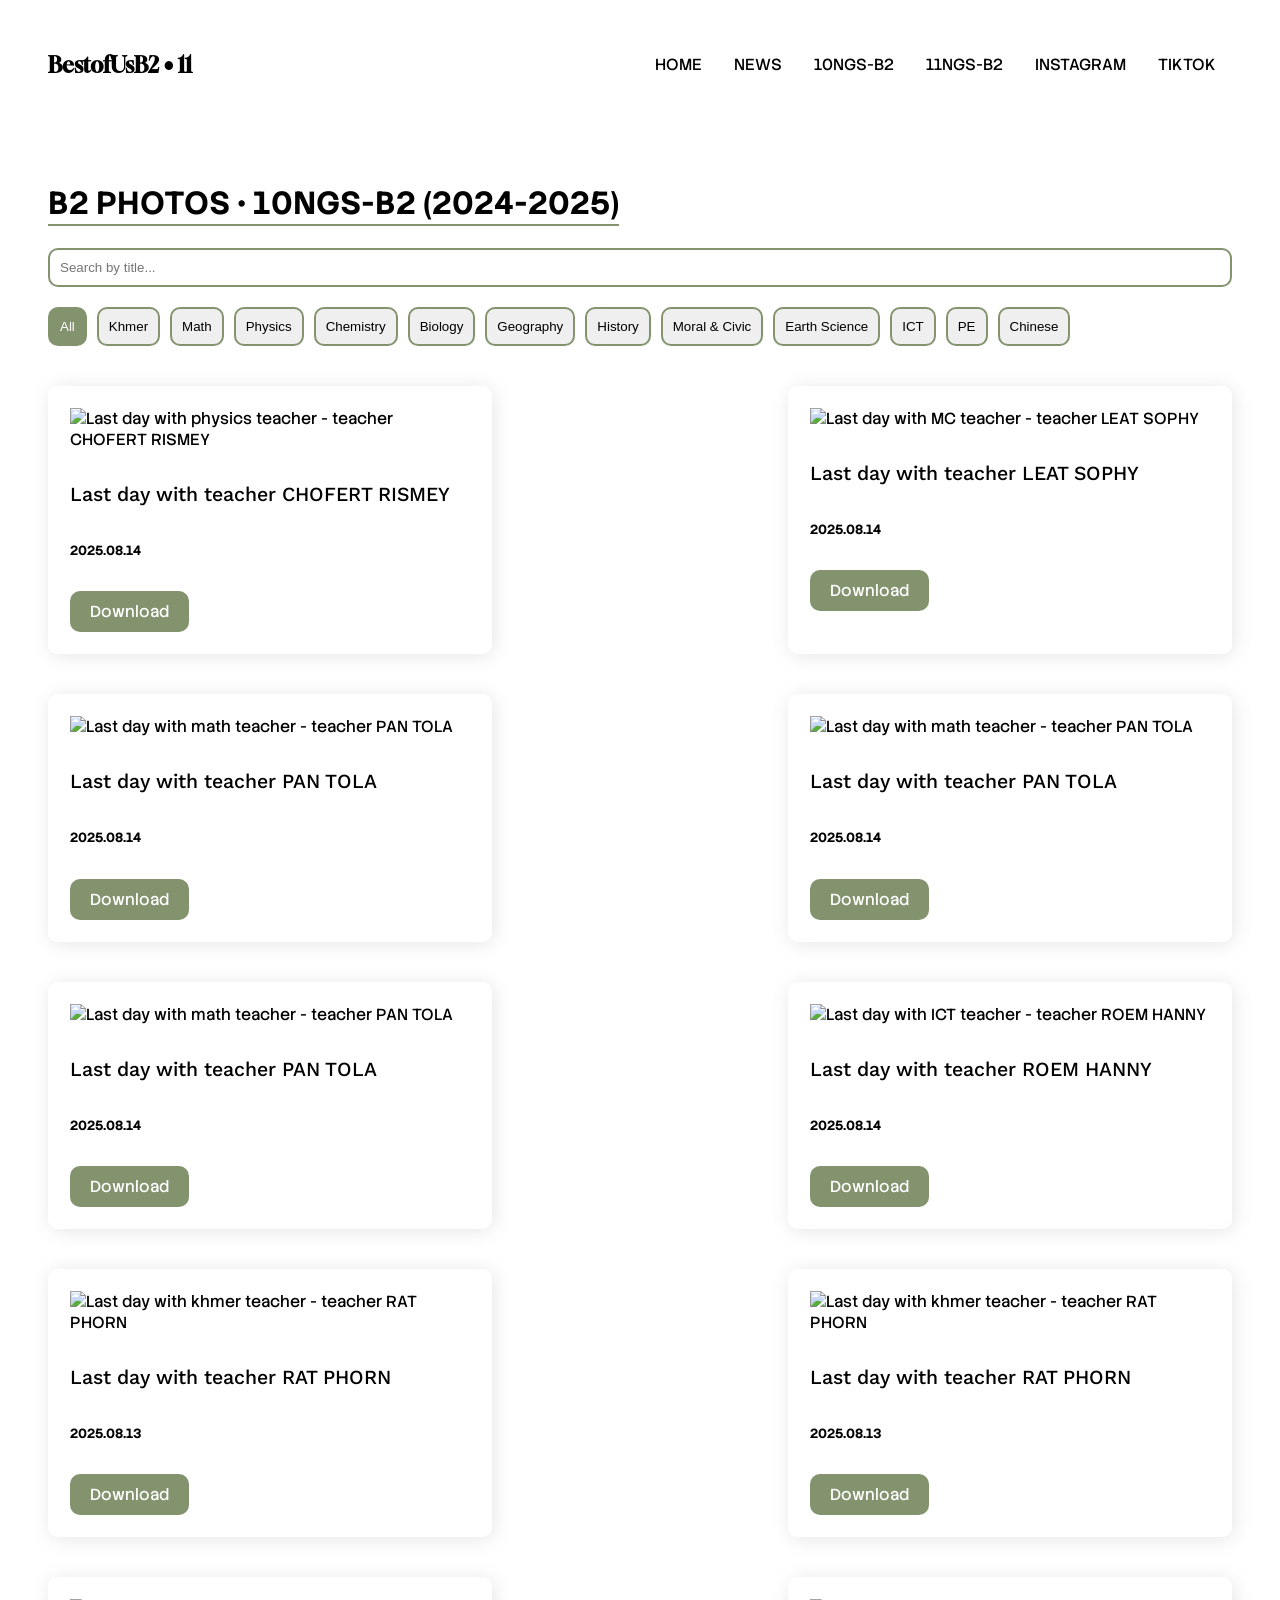
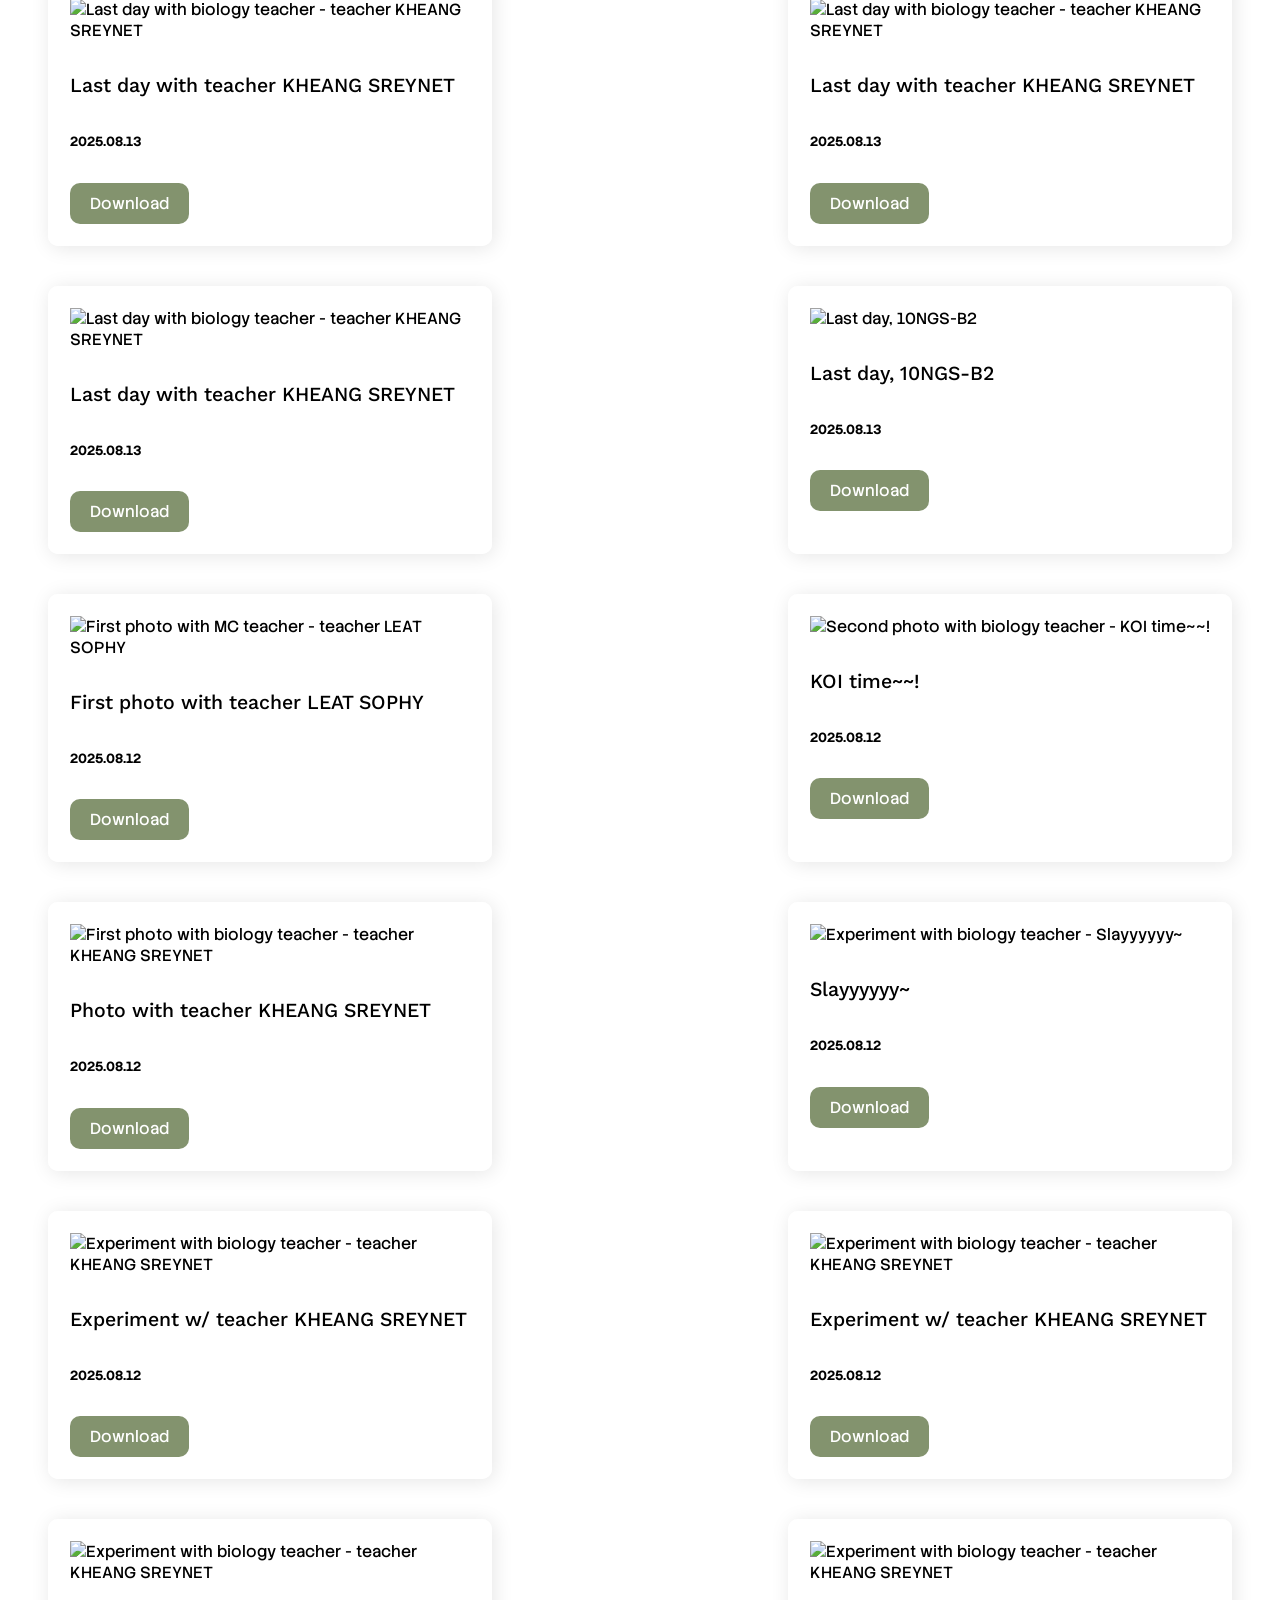
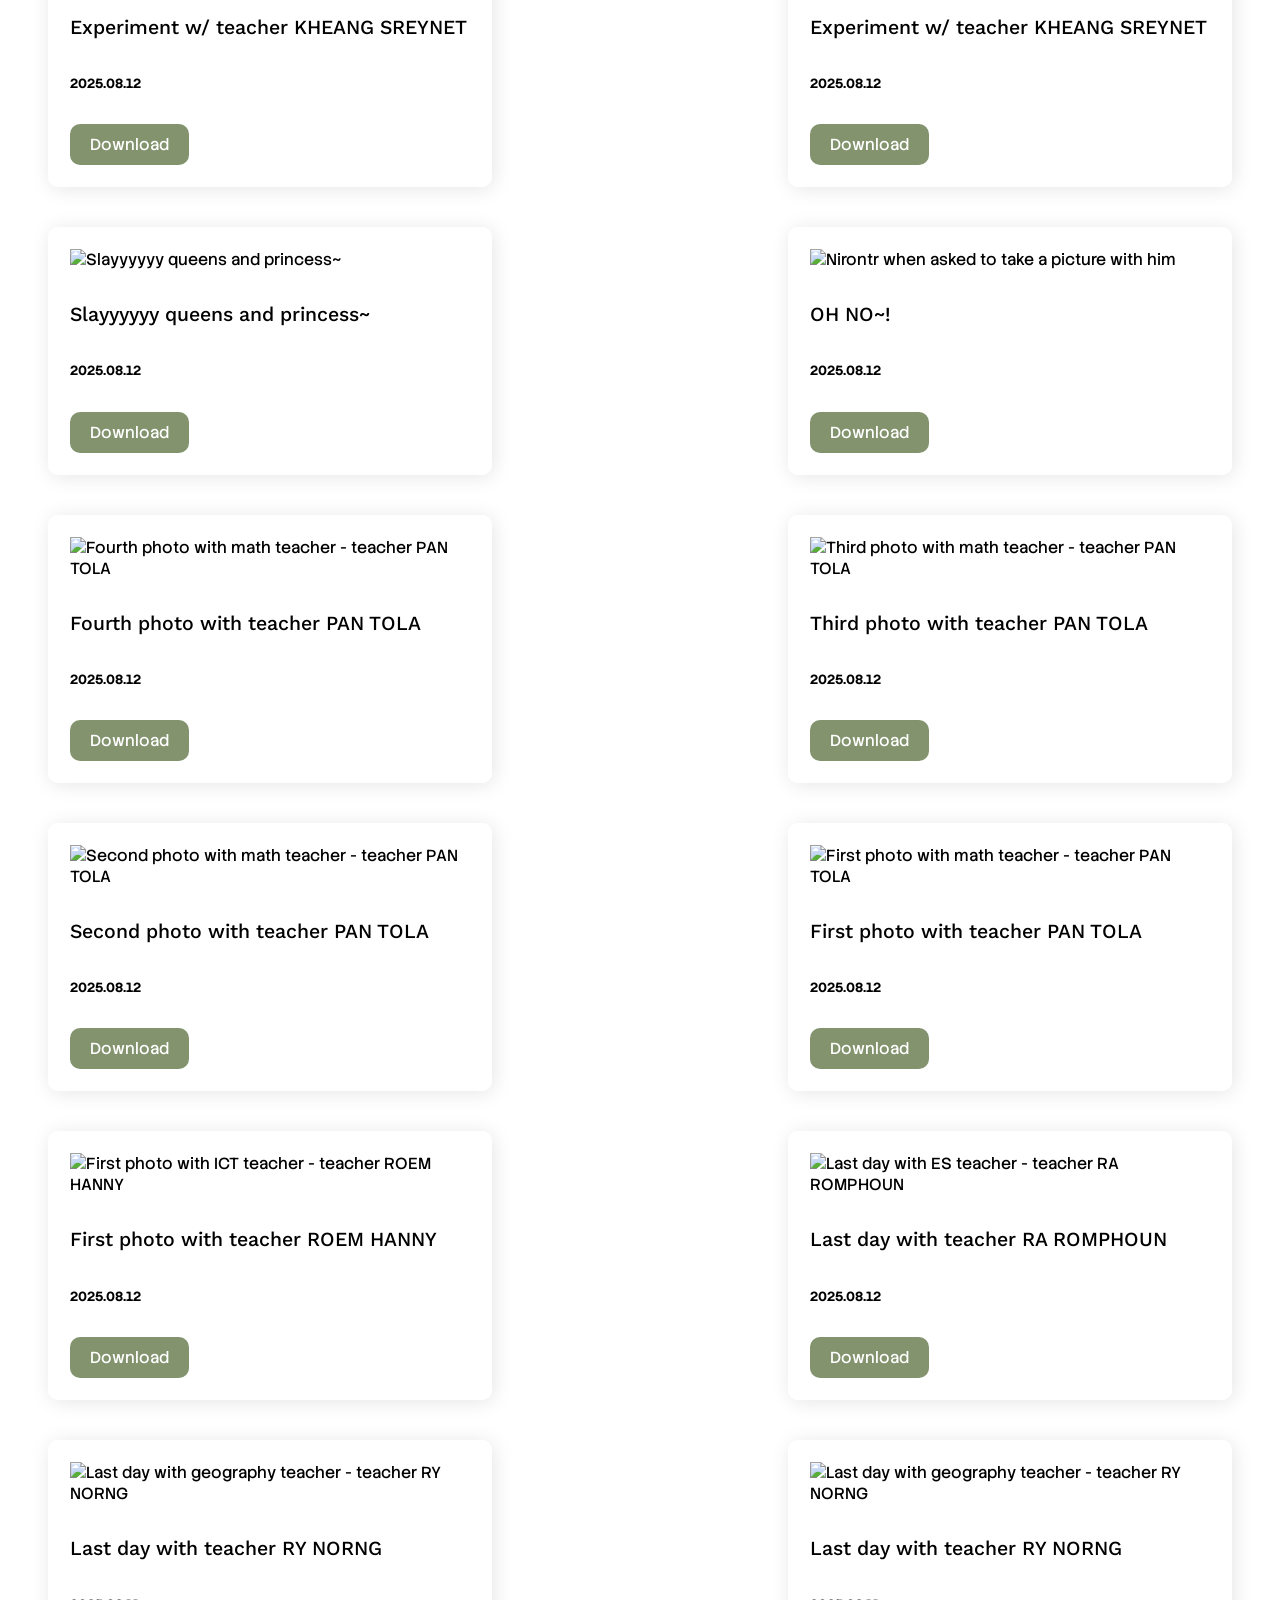
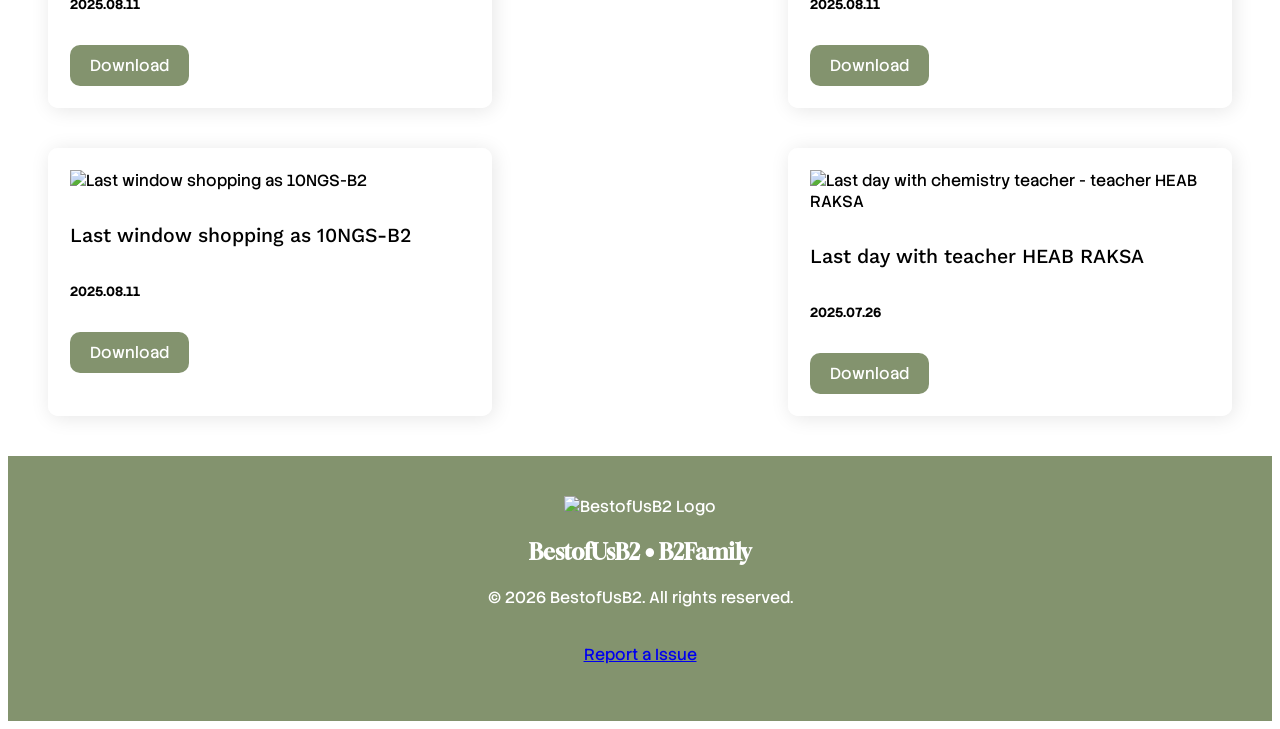
==== 10B2.html @ 4329cae9 "Add files via upload" ====
<!DOCTYPE html>
<html lang="en">

<head>
    <meta charset="UTF-8">
    <meta name="viewport" content="width=device-width, initial-scale=1.0">
    <title>BestofUsB2 - 10B2</title>
    <link rel="shortcut icon" href="favicon.ico" type="image/x-icon">
    <link rel="stylesheet" href="reset.css">
    <link rel="stylesheet" href="style.css">
    <script src="https://kit.fontawesome.com/820f3cc72f.js" crossorigin="anonymous"></script>
</head>

<body>
    <nav>
        <div class="logo">
            <h3>BestofUsB2 • 11</h3>
        </div>
        <div class="hamburger">
            <div class="bar"></div>
            <div class="bar"></div>
            <div class="bar"></div>
        </div>
        <ul class="nav-links">
            <li><a href="index.html">Home</a></li>
            <li><a href="news.html">News</a></li>
            <li><a href="10B2.html">10NGS-B2</a></li>
            <li><a href="11B2.html">11NGS-B2</a></li>
            <li><a href="https://www.instagram.com/bestofus.b2/" target="_blank">Instagram</a></li>
            <li><a href="https://www.tiktok.com/@b2hightlight" target="_blank">TikTok</a></li>
        </ul>
    </nav>
    <div class="recent-posts 10B2">
        <h1>B2 Photos • 10NGS-B2 (2024-2025)</h1>
        <div class="search">
            <input type="text" class="search-box" id="searchInput" placeholder="Search by title...">
        </div>
        <div class="filter-buttons">
            <button class="filter-btn active" data-filter="all">All</button>
            <button class="filter-btn" data-filter="Khmer">Khmer</button>
            <button class="filter-btn" data-filter="Math">Math</button>
            <button class="filter-btn" data-filter="Physics">Physics</button>
            <button class="filter-btn" data-filter="Chemistry">Chemistry</button>
            <button class="filter-btn" data-filter="Biology">Biology</button>
            <button class="filter-btn" data-filter="Geography">Geography</button>
            <button class="filter-btn" data-filter="History">History</button>
            <button class="filter-btn" data-filter="Moral & Civic">Moral & Civic</button>
            <button class="filter-btn" data-filter="Earth Science">Earth Science</button>
            <button class="filter-btn" data-filter="ICT">ICT</button>
            <button class="filter-btn" data-filter="PE">PE</button>
            <button class="filter-btn" data-filter="Chinese">Chinese</button>
        </div>
        <p class="error" id="notFoundMessage" style="display: none;">No photos found.</p>
        <div class="card-container">
            <div class="card"
            data-subject="Physics"
            data-title="Last day with teacher CHOFERT RISMEY">
                <img src="32.jpg" class="photo" alt="Last day with physics teacher - teacher CHOFERT RISMEY">
                <div class="card-content">
                    <h3>Last day with teacher CHOFERT RISMEY</h3>
                    <h5>2025.08.14</h5>
                    <a href="32.jpg" class="download-btn" download>Download</a>
                </div>
            </div>
            <div class="card"
            data-subject="Moral & Civic"
            data-title="Last day with teacher LEAT SOPHY">
                <img src="31.jpg" class="photo" alt="Last day with MC teacher - teacher LEAT SOPHY">
                <div class="card-content">
                    <h3>Last day with teacher LEAT SOPHY</h3>
                    <h5>2025.08.14</h5>
                    <a href="31.jpg" class="download-btn" download>Download</a>
                </div>
            </div>
            <div class="card"
            data-subject="Math"
            data-title="Last day with teacher PAN TOLA">
                <img src="30.jpg" class="photo" alt="Last day with math teacher - teacher PAN TOLA">
                <div class="card-content">
                    <h3>Last day with teacher PAN TOLA</h3>
                    <h5>2025.08.14</h5>
                    <a href="30.jpg" class="download-btn" download>Download</a>
                </div>
            </div>
            <div class="card"
            data-subject="Math"
            data-title="Last day with teacher PAN TOLA">
                <img src="29.jpg" class="photo" alt="Last day with math teacher - teacher PAN TOLA">
                <div class="card-content">
                    <h3>Last day with teacher PAN TOLA</h3>
                    <h5>2025.08.14</h5>
                    <a href="29.jpg" class="download-btn" download>Download</a>
                </div>
            </div>
            <div class="card"
            data-subject="Math"
            data-title="Last day with teacher PAN TOLA">
                <img src="28.jpg" class="photo" alt="Last day with math teacher - teacher PAN TOLA">
                <div class="card-content">
                    <h3>Last day with teacher PAN TOLA</h3>
                    <h5>2025.08.14</h5>
                    <a href="28.jpg" class="download-btn" download>Download</a>
                </div>
            </div>
            <div class="card"
            data-subject="ICT"
            data-title="Last day with teacher ROEM HANNY">
                <img src="27.jpg" class="photo" alt="Last day with ICT teacher - teacher ROEM HANNY">
                <div class="card-content">
                    <h3>Last day with teacher ROEM HANNY</h3>
                    <h5>2025.08.14</h5>
                    <a href="27.jpg" class="download-btn" download>Download</a>
                </div>
            </div>
            <div class="card"
            data-subject="Khmer"
            data-title="Last day with teacher RAT PHORN">
                <img src="26.jpg" class="photo" alt="Last day with khmer teacher - teacher RAT PHORN">
                <div class="card-content">
                    <h3>Last day with teacher RAT PHORN</h3>
                    <h5>2025.08.13</h5>
                    <a href="26.jpg" class="download-btn" download>Download</a>
                </div>
            </div>
            <div class="card"
            data-subject="Khmer"
            data-title="Last day with teacher RAT PHORN">
                <img src="25.jpg" class="photo" alt="Last day with khmer teacher - teacher RAT PHORN">
                <div class="card-content">
                    <h3>Last day with teacher RAT PHORN</h3>
                    <h5>2025.08.13</h5>
                    <a href="25.jpg" class="download-btn" download>Download</a>
                </div>
            </div>
            <div class="card"
            data-subject="Biology"
            data-title="Last day with teacher KHEANG SREYNET">
                <img src="24.jpg" class="photo" alt="Last day with biology teacher - teacher KHEANG SREYNET">
                <div class="card-content">
                    <h3>Last day with teacher KHEANG SREYNET</h3>
                    <h5>2025.08.13</h5>
                    <a href="24.jpg" class="download-btn" download>Download</a>
                </div>
            </div>
            <div class="card"
            data-subject="Biology"
            data-title="Last day with teacher KHEANG SREYNET">
                <img src="23.jpg" class="photo" alt="Last day with biology teacher - teacher KHEANG SREYNET">
                <div class="card-content">
                    <h3>Last day with teacher KHEANG SREYNET</h3>
                    <h5>2025.08.13</h5>
                    <a href="23.jpg" class="download-btn" download>Download</a>
                </div>
            </div>
            <div class="card"
            data-subject="Biology"
            data-title="Last day with teacher KHEANG SREYNET">
                <img src="22.jpg" class="photo" alt="Last day with biology teacher - teacher KHEANG SREYNET">
                <div class="card-content">
                    <h3>Last day with teacher KHEANG SREYNET</h3>
                    <h5>2025.08.13</h5>
                    <a href="22.jpg" class="download-btn" download>Download</a>
                </div>
            </div>
            <div class="card"
            data-subject="all"
            data-title="Last day, 10NGS-B2">
                <img src="21.jpg" class="photo" alt="Last day, 10NGS-B2">
                <div class="card-content">
                    <h3>Last day, 10NGS-B2</h3>
                    <h5>2025.08.13</h5>
                    <a href="21.jpg" class="download-btn" download>Download</a>
                </div>
            </div>
            <div class="card"
            data-subject="Moral & Civic"
            data-title="First photo with teacher LEAT SOPHY">
                <img src="20.jpg" class="photo" alt="First photo with MC teacher - teacher LEAT SOPHY">
                <div class="card-content">
                    <h3>First photo with teacher LEAT SOPHY</h3>
                    <h5>2025.08.12</h5>
                    <a href="20.jpg" class="download-btn" download>Download</a>
                </div>
            </div>
            <div class="card"
            data-subject="Biology"
            data-title="KOI time~~!">
                <img src="19.jpg" class="photo" alt="Second photo with biology teacher - KOI time~~!">
                <div class="card-content">
                    <h3>KOI time~~!</h3>
                    <h5>2025.08.12</h5>
                    <a href="19.jpg" class="download-btn" download>Download</a>
                </div>
            </div>
            <div class="card"
            data-subject="Biology"
            data-title="Photo with teacher KHEANG SREYNET">
                <img src="18.jpg" class="photo" alt="First photo with biology teacher - teacher KHEANG SREYNET">
                <div class="card-content">
                    <h3>Photo with teacher KHEANG SREYNET</h3>
                    <h5>2025.08.12</h5>
                    <a href="18.jpg" class="download-btn" download>Download</a>
                </div>
            </div>
            <div class="card"
            data-subject="all"
            data-title="Slayyyyyy~">
                <img src="17.jpg" class="photo" alt="Experiment with biology teacher - Slayyyyyy~">
                <div class="card-content">
                    <h3>Slayyyyyy~</h3>
                    <h5>2025.08.12</h5>
                    <a href="17.jpg" class="download-btn" download>Download</a>
                </div>
            </div>
            <div class="card"
            data-subject="Biology"
            data-title="Experiment w/ teacher KHEANG SREYNET">
                <img src="16.jpg" class="photo" alt="Experiment with biology teacher - teacher KHEANG SREYNET">
                <div class="card-content">
                    <h3>Experiment w/ teacher KHEANG SREYNET</h3>
                    <h5>2025.08.12</h5>
                    <a href="16.jpg" class="download-btn" download>Download</a>
                </div>
            </div>
            <div class="card"
            data-subject="Biology"
            data-title="Experiment w/ teacher KHEANG SREYNET">
                <img src="15.jpg" class="photo" alt="Experiment with biology teacher - teacher KHEANG SREYNET">
                <div class="card-content">
                    <h3>Experiment w/ teacher KHEANG SREYNET</h3>
                    <h5>2025.08.12</h5>
                    <a href="15.jpg" class="download-btn" download>Download</a>
                </div>
            </div>
            <div class="card"
            data-subject="Biology"
            data-title="Experiment w/ teacher KHEANG SREYNET">
                <img src="14.jpg" class="photo" alt="Experiment with biology teacher - teacher KHEANG SREYNET">
                <div class="card-content">
                    <h3>Experiment w/ teacher KHEANG SREYNET</h3>
                    <h5>2025.08.12</h5>
                    <a href="14.jpg" class="download-btn" download>Download</a>
                </div>
            </div>
            <div class="card"
            data-subject="Biology"
            data-title="Experiment w/ teacher KHEANG SREYNET">
                <img src="13.jpg" class="photo" alt="Experiment with biology teacher - teacher KHEANG SREYNET">
                <div class="card-content">
                    <h3>Experiment w/ teacher KHEANG SREYNET</h3>
                    <h5>2025.08.12</h5>
                    <a href="13.jpg" class="download-btn" download>Download</a>
                </div>
            </div>
            <div class="card"
            data-subject="all"
            data-title="Slayyyyyy queens and princess~">
                <img src="12.jpg" class="photo" alt="Slayyyyyy queens and princess~">
                <div class="card-content">
                    <h3>Slayyyyyy queens and princess~</h3>
                    <h5>2025.08.12</h5>
                    <a href="12.jpg" class="download-btn" download>Download</a>
                </div>
            </div>
            <div class="card"
            data-subject="all"
            data-title="OH NO~!">
                <img src="11.jpg" class="photo" alt="Nirontr when asked to take a picture with him">
                <div class="card-content">
                    <h3>OH NO~!</h3>
                    <h5>2025.08.12</h5>
                    <a href="11.jpg" class="download-btn" download>Download</a>
                </div>
            </div>
            <div class="card"
            data-subject="Math"
            data-title="Fourth photo with teacher PAN TOLA">
                <img src="10.jpg" class="photo" alt="Fourth photo with math teacher - teacher PAN TOLA">
                <div class="card-content">
                    <h3>Fourth photo with teacher PAN TOLA</h3>
                    <h5>2025.08.12</h5>
                    <a href="10.jpg" class="download-btn" download>Download</a>
                </div>
            </div>
            <div class="card"
            data-subject="Math"
            data-title="Third photo with teacher PAN TOLA">
                <img src="9.jpg" class="photo" alt="Third photo with math teacher - teacher PAN TOLA">
                <div class="card-content">
                    <h3>Third photo with teacher PAN TOLA</h3>
                    <h5>2025.08.12</h5>
                    <a href="9.jpg" class="download-btn" download>Download</a>
                </div>
            </div>
            <div class="card"
            data-subject="Math"
            data-title="Second photo with teacher PAN TOLA">
                <img src="8.jpg" class="photo" alt="Second photo with math teacher - teacher PAN TOLA">
                <div class="card-content">
                    <h3>Second photo with teacher PAN TOLA</h3>
                    <h5>2025.08.12</h5>
                    <a href="8.jpg" class="download-btn" download>Download</a>
                </div>
            </div>
            <div class="card"
            data-subject="Math"
            data-title="First photo with teacher PAN TOLA">
                <img src="7.jpg" class="photo" alt="First photo with math teacher - teacher PAN TOLA">
                <div class="card-content">
                    <h3>First photo with teacher PAN TOLA</h3>
                    <h5>2025.08.12</h5>
                    <a href="7.jpg" class="download-btn" download>Download</a>
                </div>
            </div>
            <div class="card"
            data-subject="ICT"
            data-title="First photo with teacher ROEM HANNY">
                <img src="6.jpg" class="photo" alt="First photo with ICT teacher - teacher ROEM HANNY">
                <div class="card-content">
                    <h3>First photo with teacher ROEM HANNY</h3>
                    <h5>2025.08.12</h5>
                    <a href="6.jpg" class="download-btn" download>Download</a>
                </div>
            </div>
            <div class="card"
            data-subject="Earth Science"
            data-title="Last day with teacher RA ROMPHOUN">
                <img src="5.jpg" class="photo" alt="Last day with ES teacher - teacher RA ROMPHOUN">
                <div class="card-content">
                    <h3>Last day with teacher RA ROMPHOUN</h3>
                    <h5>2025.08.12</h5>
                    <a href="5.jpg" class="download-btn" download>Download</a>
                </div>
            </div>
            <div class="card"
            data-subject="Geography"
            data-title="Last day with teacher RY NORNG">
                <img src="4.jpg" class="photo" alt="Last day with geography teacher - teacher RY NORNG">
                <div class="card-content">
                    <h3>Last day with teacher RY NORNG</h3>
                    <h5>2025.08.11</h5>
                    <a href="4.jpg" class="download-btn" download>Download</a>
                </div>
            </div>
            <div class="card"
            data-subject="Geography"
            data-title="Last day with teacher RY NORNG">
                <img src="3.jpg" class="photo" alt="Last day with geography teacher - teacher RY NORNG">
                <div class="card-content">
                    <h3>Last day with teacher RY NORNG</h3>
                    <h5>2025.08.11</h5>
                    <a href="3.jpg" class="download-btn" download>Download</a>
                </div>
            </div>
            <div class="card"
            data-subject="all"
            data-title="Last window shopping as 10NGS-B2">
                <img src="2.jpg" class="photo" alt="Last window shopping as 10NGS-B2">
                <div class="card-content">
                    <h3>Last window shopping as 10NGS-B2</h3>
                    <h5>2025.08.11</h5>
                    <a href="2.jpg" class="download-btn" download>Download</a>
                </div>
            </div>
            <div class="card"
            data-subject="Chemistry"
            data-title="Last day with teacher HEAB RAKSA">
                <img src="1.jpg" class="photo" alt="Last day with chemistry teacher - teacher HEAB RAKSA">
                <div class="card-content">
                    <h3>Last day with teacher HEAB RAKSA</h3>
                    <h5>2025.07.26</h5>
                    <a href="1.jpg" class="download-btn" download>Download</a>
                </div>
            </div>
        </div>
    </div>
    <div class="lightbox" id="lightbox">
        <img class="lightbox-img" id="lightbox-img" src="" alt="Expanded view">
    </div>
    <footer>
        <img src="BestofUsB2.png" class="footer-logo" alt="BestofUsB2 Logo">
        <h3>BestofUsB2 • B2Family</h3>
        <a href="https://www.instagram.com/bestofus.b2/" target="_blank">
            <i class="fa-brands fa-instagram"></i>
        </a>
        <a href="https://www.tiktok.com/@b2hightlight" target="_blank">
            <i class="fa-brands fa-tiktok"></i>
        </a>
        <p>© 2026 BestofUsB2. All rights reserved.</p>
        <a href="https://www.instagram.com/bestofus.b2/" target="_blank">
            <p class="report">Report a Issue</p>
        </a>
    </footer>
</body>
<script src="index.js"></script>

</html>
---- style.css ----
@import url('https://fonts.googleapis.com/css2?family=Gloock&family=Kantumruy+Pro:ital,wght@0,100..700;1,100..700&family=Oranienbaum&family=Stack+Sans+Text:wght@200..700&display=swap');

html {
    font-family: "Stack Sans Text", sans-serif;
    font-optical-sizing: auto;
    font-style: normal;
}

body {
    background-color: #ffffff;
    overflow-x: hidden;
    min-height: 100dvh;
    display: grid;
    grid-template-rows: auto 1fr auto;
    grid-template-columns: minmax(0 1fr);
}

nav {
    position: sticky;
    top: 0;
    display: flex;
    justify-content: space-between;
    align-items: center;
    padding: 0px 40px;
    background-color: #ffffff;
}

.logo {
    display: flex;
    align-items: center;
}

.logo h3 {
    color: #000000;
    text-decoration: none;
    font-size: 22px;
    font-family: "Gloock", serif;
    cursor: default;
}

.nav-links {
    display: flex;
    align-items: center;
    list-style: none;
}

.nav-links a {
    display: block;
    padding: 30px 16px;
    color: #000000;
    text-decoration: none;
    font-size: 16px;
    font-family: "Stack Sans Text", sans-serif;
    text-transform: uppercase;
    cursor: pointer;
    transition: all ease-in-out 100ms;
}

.nav-links a:hover {
    color: #83936E;
    transition: all ease-in-out 100ms;
}

.hamburger {
    display: none;
    cursor: pointer;
    width: 34px;
}

.hamburger .bar {
    flex-basis: 100%;
    height: 4px;
    background-color: #000000;
    margin: 3px;
}

.recent-posts,
.recent-news {
    padding: 40px;
}

.recent-posts h1,
.recent-news h1 {
    /* font-family: "Oranienbaum", serif; */
    text-transform: uppercase;
    font-size: 32px;
    font-weight: 800;
    width: fit-content;
    border-bottom: 2px solid #83936E;
    cursor: default;
}

.news-page-title h1 {
    margin: 0 0 40px 0;
}

.search {
    display: flex;
    width: 100%;
    margin: 20px 0;
}

.search-box {
    width: 100%;
    padding: 10px 10px;
    border: 2px solid #83936E;
    border-radius: 10px;
}

.filter-buttons,
.news-filter-buttons {
    display: flex;
    gap: 10px;
    flex-wrap: wrap;
}

.filter-btn,
.news-filter-btn {
    padding: 10px 10px;
    border: 2px solid #83936E;
    border-radius: 10px;
    color: #000000;
    transition: all ease-in-out 100ms;
}

.filter-btn.active,
.filter-btn:hover,
.news-filter-btn.active,
.news-filter-btn:hover {
    background-color: #83936E;
    color: #ffffff;
    cursor: pointer;
    transition: all ease-in-out 100ms;
}

.card-container,
.news-card-container {
    padding: 40px 0 0 0;
    display: flex;
    flex-wrap: wrap;
    justify-content: space-between;
    row-gap: 40px;
}

.news-page-card-container {
    padding: 0;
    row-gap: 20px;
}

.card,
.news-card,
.news-card-expanded {
    width: 400px;
    padding: 20px;
    border: 2px solid #ffffff;
    border-radius: 10px;
    box-shadow: 2px 2px 20px rgba(0, 0, 0, 0.1);
    transition: all ease-in-out 100ms;
}

.news-card-expanded {
    width: 100%;
}

.news-card {
    cursor: pointer;
}

.news-card-expanded {
    display: flex;
    gap: 20px;
    width: 100%;
}

.card:hover {
    border: 2px solid #83936E;
    transition: all ease-in-out 100ms;
}

.news-card:hover,
.news-card-expanded:hover {
    border: 2px solid #83936E;
    cursor: pointer;
    transition: all ease-in-out 100ms;
}

.card img {
    /* border: 2px solid #83936E; */
    /* border-radius: 10px; */
    cursor: pointer;
    transition: all ease-in-out 100ms;
}

.card img:hover {
    opacity: 0.8;
    cursor: pointer;
    transition: all ease-in-out 100ms;
}

.news-card-expanded img {
    width: 20%;
}

.card-content,
.news-card-content {
    padding: 0;
}

.news-card-content {
    width: 100%;
    position: relative;
}

.news-card-content {
    padding: 0;
}

.card-content h3,
.news-card-content h3 {
    font-family: "Kantumruy Pro", sans-serif;
    font-size: 20px;
    font-weight: 500;
    line-height: 1.5;
    padding: 10px 0 0 0;
}

.news-card-expanded .news-card-content h3 {
    font-size: 24px;
    padding: 0;
}

.card-content h5,
.news-card-content h5 {
    padding: 10px 0 0 0;
}

.news-card-content h5 {
    margin-bottom: 0;
}

.news-subject {
    position: absolute;
    right: 0;
    bottom: 0;
}

.news-subject h5 {
    padding: 0;
}

.card-content a {
    text-decoration: none;
    display: inline-block;
    margin: 10px 0 0 0;
    background-color: #83936E;
    color: #ffffff;
    padding: 10px 20px;
    border-radius: 10px;
    transition: all ease-in-out 100ms;
}

.card-content a:hover {
    opacity: 0.8;
    cursor: pointer;
    transition: all ease-in-out 100ms;
}

.error {
    padding: 40px 0;
    font-size: 20px;
    text-align: center;
}

/* body NEWS */
.back-to-news {
    padding: 0 0 40px 0;
    cursor: pointer;
}

.back-to-news:hover {
    text-decoration: underline;
}

.news-page-title-expanded h1 {
    font-family: "Kantumruy Pro", sans-serif;
    font-size: 40px;
    border: none;
    text-transform: capitalize;
    margin: 0;
}

.news-page-title-expanded h5 {
    padding: 10px 0 0 0;
}

.news-body {
    padding: 20px 0 0 0;
}

.news-body p {
    font-family: "Kantumruy Pro", sans-serif;
    line-height: 2;
    padding: 10px 300px 0 300px;
    font-size: 22px;
}

.news-body a {
    text-decoration: underline;
    cursor: pointer;
    transition: all ease-in-out 100ms;
}

.news-body a:hover {
    cursor: pointer;
    opacity: 0.8;
    transition: all ease-in-out 100ms;
}

footer {
    background-color: #83936E;
    color: #ffffff;
    padding: 40px;
    text-align: center;
}

footer img {
    height: 80px;
}

footer h3 {
    font-family: "Gloock", serif;
    font-size: 22px;
}

footer i {
    font-size: 32px;
    padding: 20px 0;
    cursor: pointer;
    transition: all ease-in-out 100ms;
}

footer i:hover {
    opacity: 0.8;
    transition: all ease-in-out 100ms;
}

footer .report {
    padding: 20px 0 0 0;
}

footer .report:hover {
    text-decoration: underline;
    cursor: pointer;
}

.lightbox {
    display: none;
    position: fixed;
    z-index: 999;
    top: 0;
    left: 0;
    width: 100vw;
    height: 100vh;
    background: rgba(0, 0, 0, 0.9);
    justify-content: center;
    align-items: center;
}

.lightbox-img {
    max-width: 90%;
    max-height: 90%;
    border-radius: 10px;
}

@keyframes fadeZoomIn {
    0% {
        opacity: 0;
        transform: scale(0.8);
    }

    100% {
        opacity: 1;
        transform: scale(1);
    }
}

@keyframes fadeZoomOut {
    0% {
        opacity: 1;
        transform: scale(1);
    }

    100% {
        opacity: 0;
        transform: scale(0.8);
    }
}

.fade-in {
    animation: fadeZoomIn 0.2s ease forwards;
}

.fade-out {
    animation: fadeZoomOut 0.2s ease forwards;
}

@media (max-width: 768px) {
    nav {
        flex-wrap: wrap;

        /* added by me*/
        padding: 0px 20px;
        /*  */
    }

    .hamburger {
        display: flex;
        flex-wrap: wrap;
    }

    .logo {
        height: 80px;
    }

    /* added by me*/
    .logo h3 {
        font-size: 18px;
    }

    /*  */

    .nav-links {
        display: none;
        flex-basis: 100%;
        flex-wrap: wrap;
    }

    .nav-links li {
        flex-basis: 100%;
    }

    .nav-links a {
        text-align: center;
        font-size: 28px;
    }

    .nav-links a:hover {
        color: #83936E;
    }

    /* added by me */
    .banner img {
        width: 100%;
        height: auto;
    }

    .recent-posts,
    .recent-news {
        padding: 20px;
    }

    .recent-posts h1,
    .recent-news h1 {
        font-size: 28px;
    }

    .card-container,
    .news-card-container {
        padding: 20px 0 0 0;
    }

    .card,
    .news-card {
        width: 100%;
    }

    .card-content h3,
    .news-card-content h3 {
        font-size: 18px;
    }

    .card-content h5,
    .news-card-content h5 {
        font-size: 14px;
    }

    .card-content a,
    .news-card-content a {
        font-size: 14px;
        padding: 8px 16px;
    }

    .news-card-expanded {
        display: block;
    }

    .news-card-expanded img {
        width: 100%;
        padding: 0 0 10px 0;
    }

    .news-page-title-expanded h1 {
        font-size: 28px;
    }

    .news-page-title-expanded h5 {
        font-size: 14px;
    }

    .news-body p {
        padding: 10px 0 0 0;
        font-size: 16px;
    }

    footer {
        padding: 20px;
    }

    footer img {
        height: 60px;
    }

    footer h3 {
        font-size: 18px;
    }

    footer i {
        font-size: 24px;
    }

    footer p {
        font-size: 14px;
    }

    footer .report {
        font-size: 14px;
    }
}
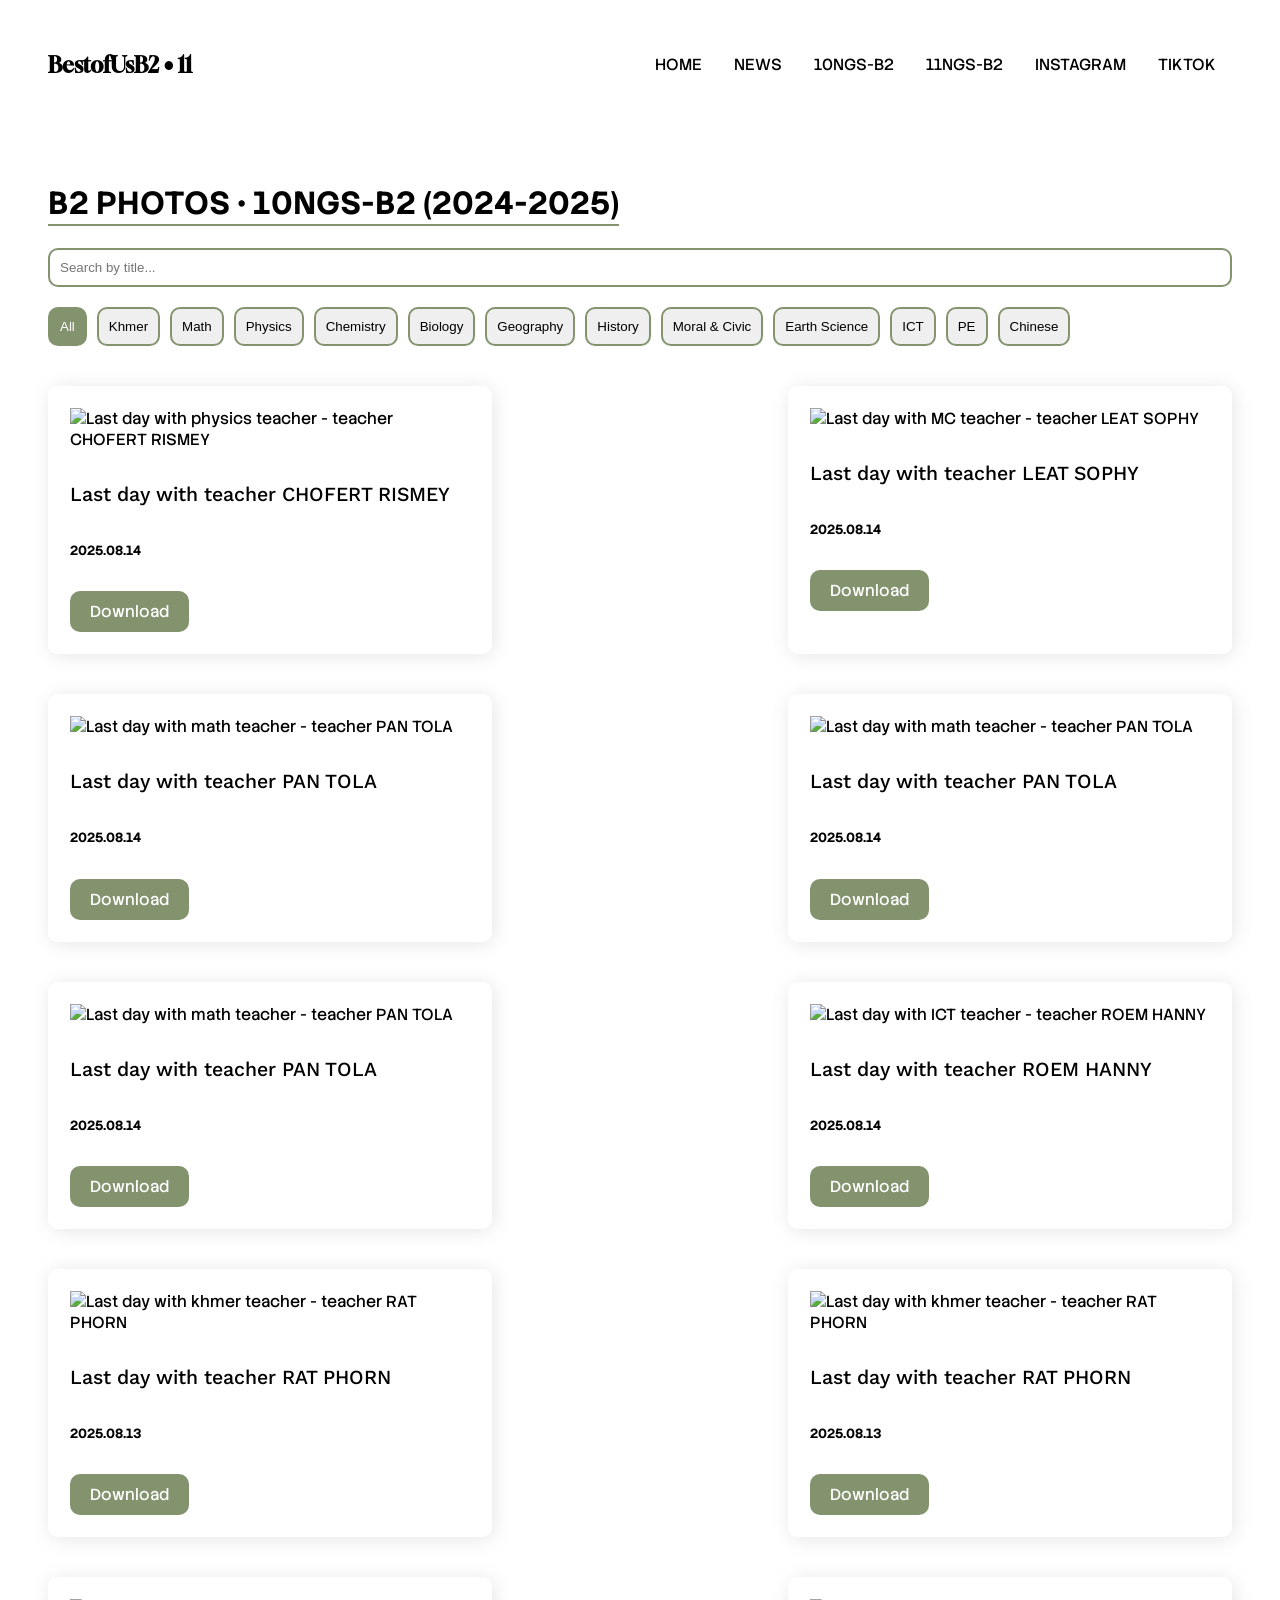
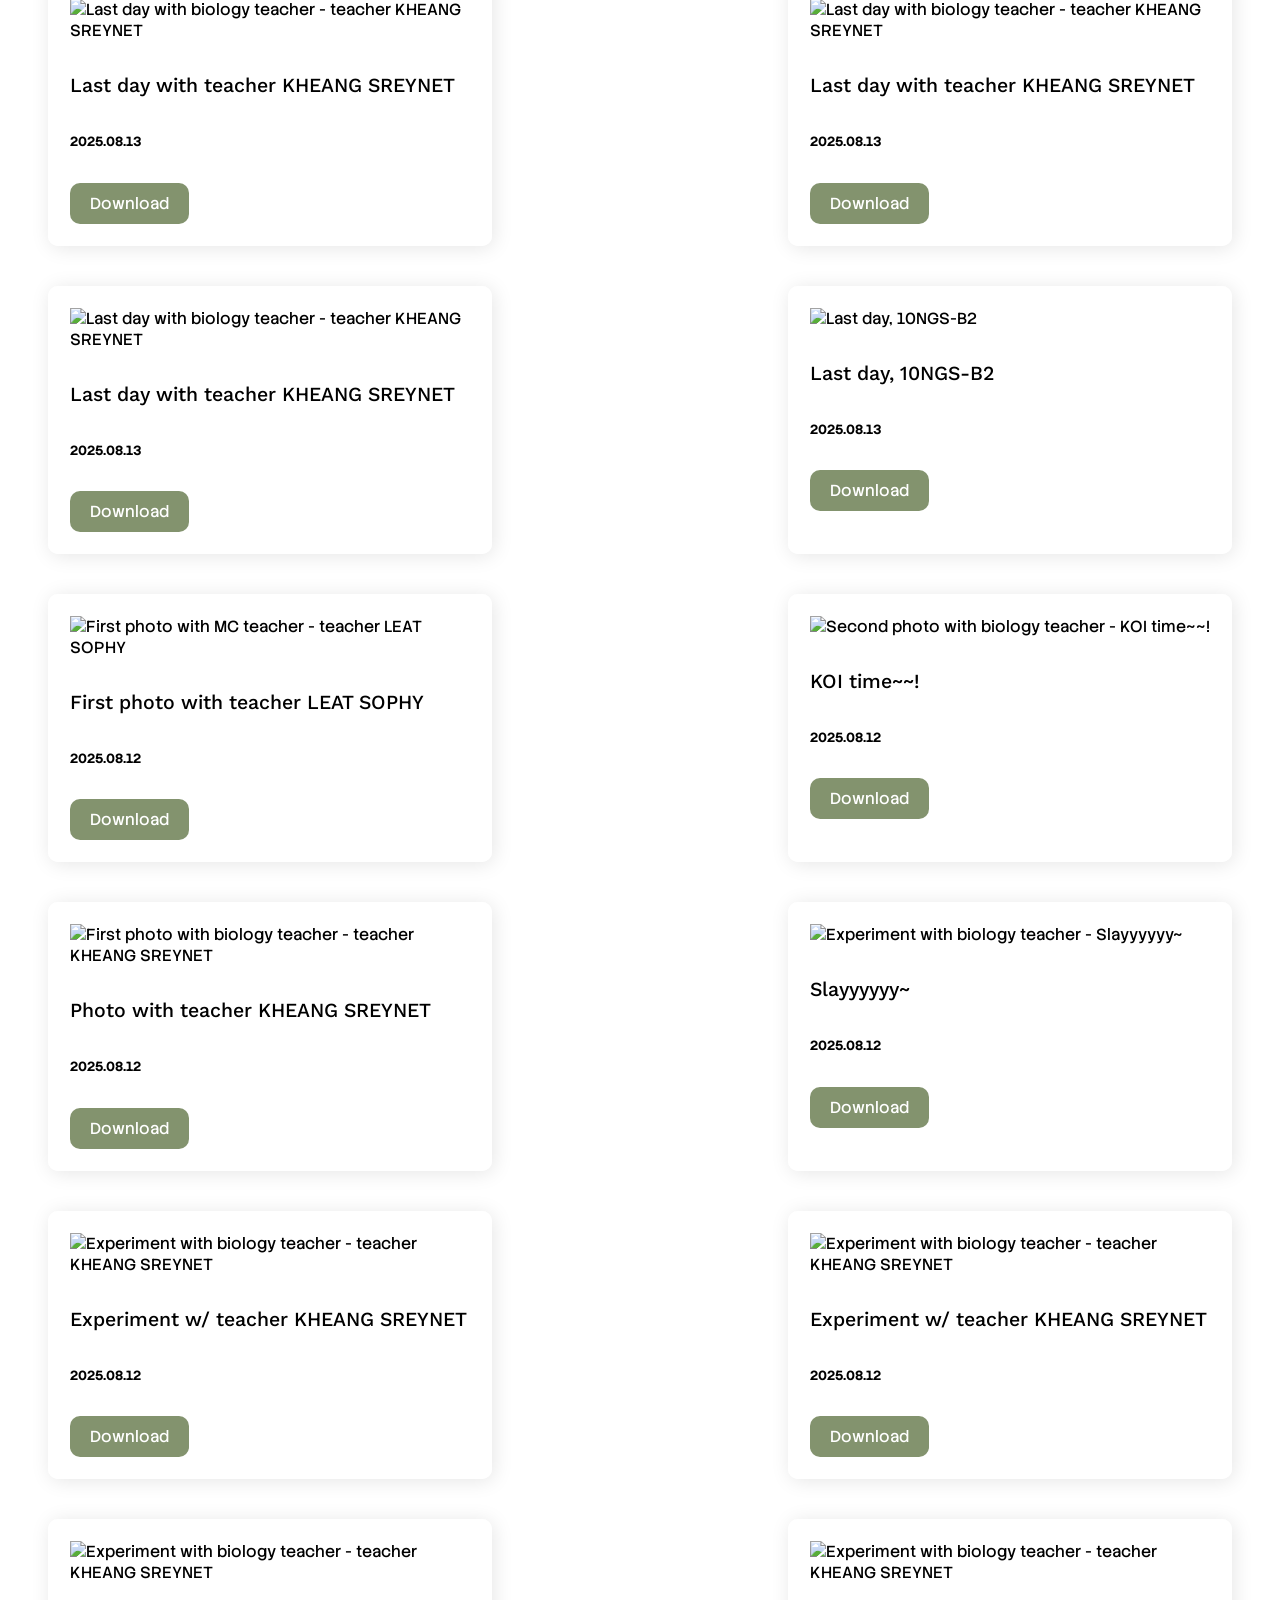
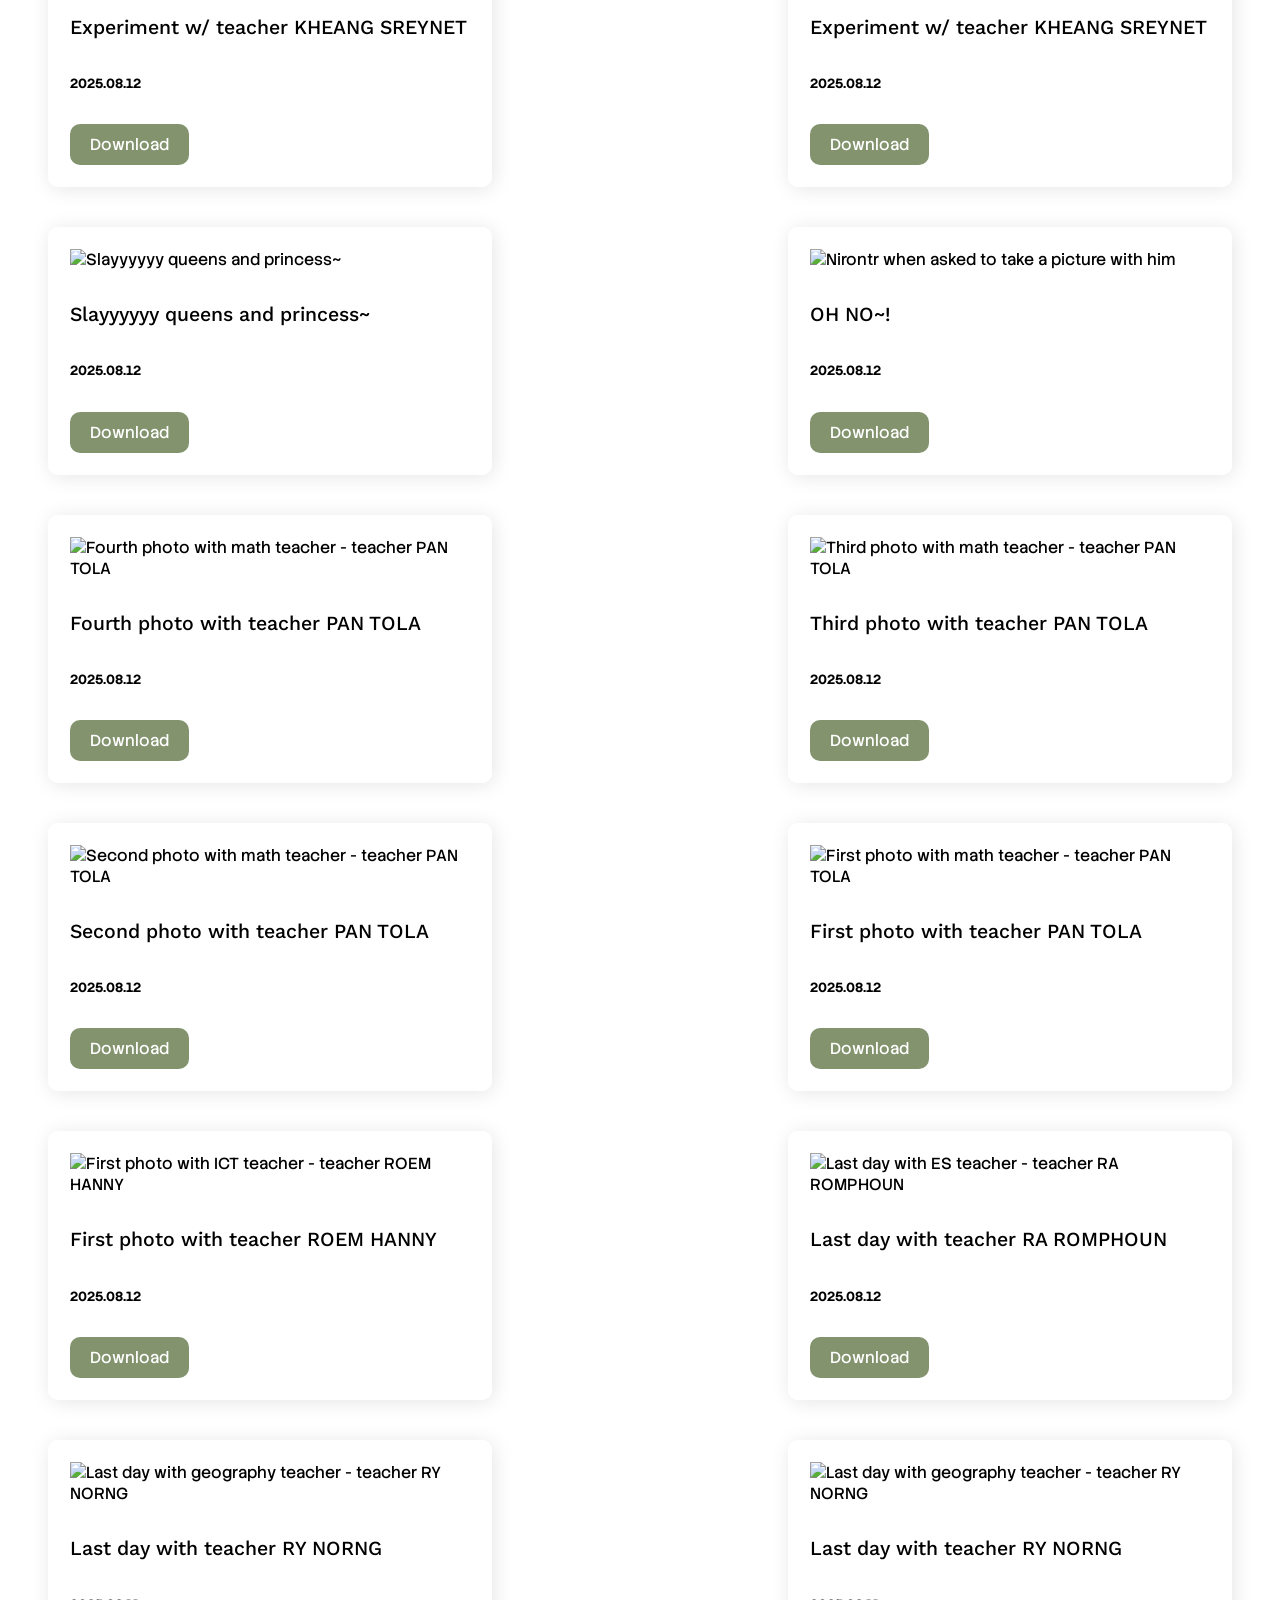
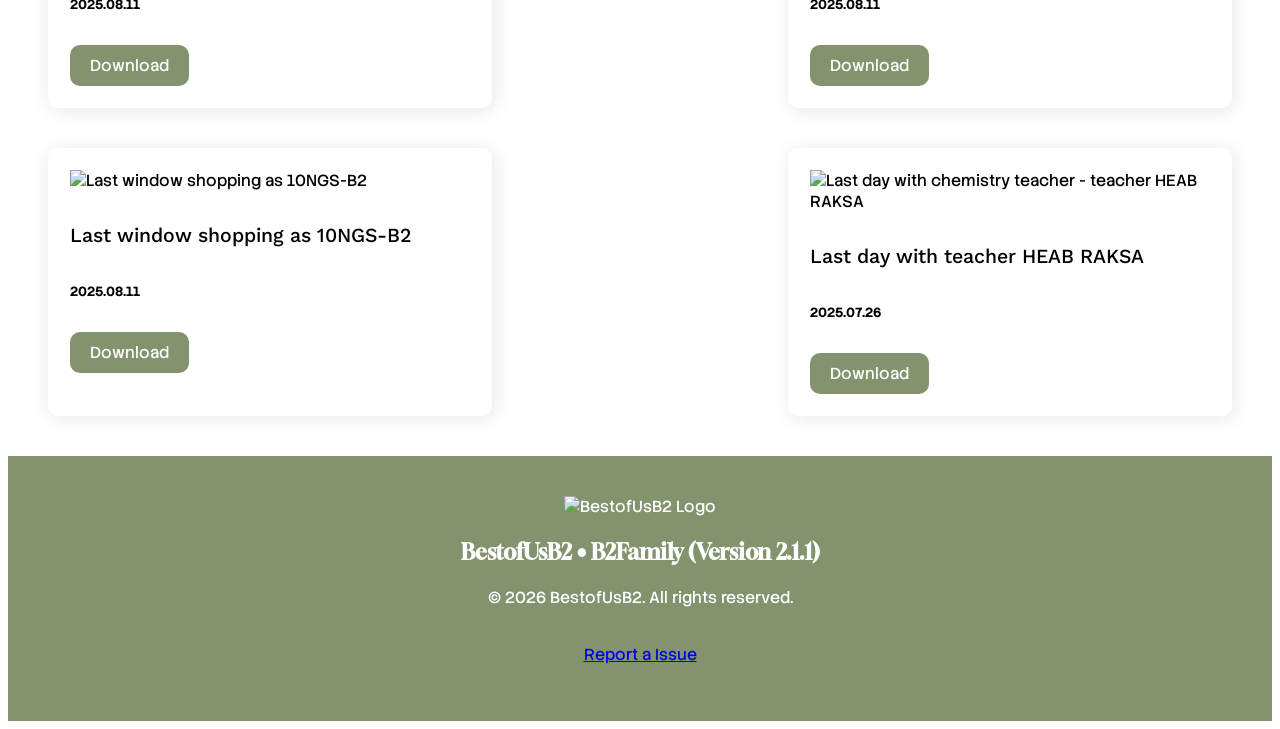
==== commit cd609be0: "Add files via upload" ====
--- a/10B2.html
+++ b/10B2.html
@@ -379,7 +379,7 @@
     </div>
     <footer>
         <img src="BestofUsB2.png" class="footer-logo" alt="BestofUsB2 Logo">
-        <h3>BestofUsB2 • B2Family</h3>
+        <h3>BestofUsB2 • B2Family (Version 2.1.1)</h3>
         <a href="https://www.instagram.com/bestofus.b2/" target="_blank">
             <i class="fa-brands fa-instagram"></i>
         </a>
--- a/style.css
+++ b/style.css
@@ -273,12 +273,16 @@
 
 /* body NEWS */
 .back-to-news {
-    padding: 0 0 40px 0;
-    cursor: pointer;
+    width: fit-content;
+    margin: 0 0 40px 0;
+    cursor: pointer;
+    transition: all ease-in-out 100ms;
 }
 
 .back-to-news:hover {
-    text-decoration: underline;
+    opacity: 0.8;
+    cursor: pointer;
+    transition: all ease-in-out 100ms;
 }
 
 .news-page-title-expanded h1 {
@@ -299,7 +303,7 @@
 
 .news-body p {
     font-family: "Kantumruy Pro", sans-serif;
-    line-height: 2;
+    line-height: 1.75;
     padding: 10px 300px 0 300px;
     font-size: 22px;
 }
@@ -535,4 +539,19 @@
     footer .report {
         font-size: 14px;
     }
+}
+
+@media (max-width: 1024px) {
+    .recent-posts h1 {
+        font-size: 28px;
+    }
+
+    .card,
+    .news-card {
+        width: 300px;
+    }
+    
+    .news-body p {
+        padding: 0;
+    }
 }
